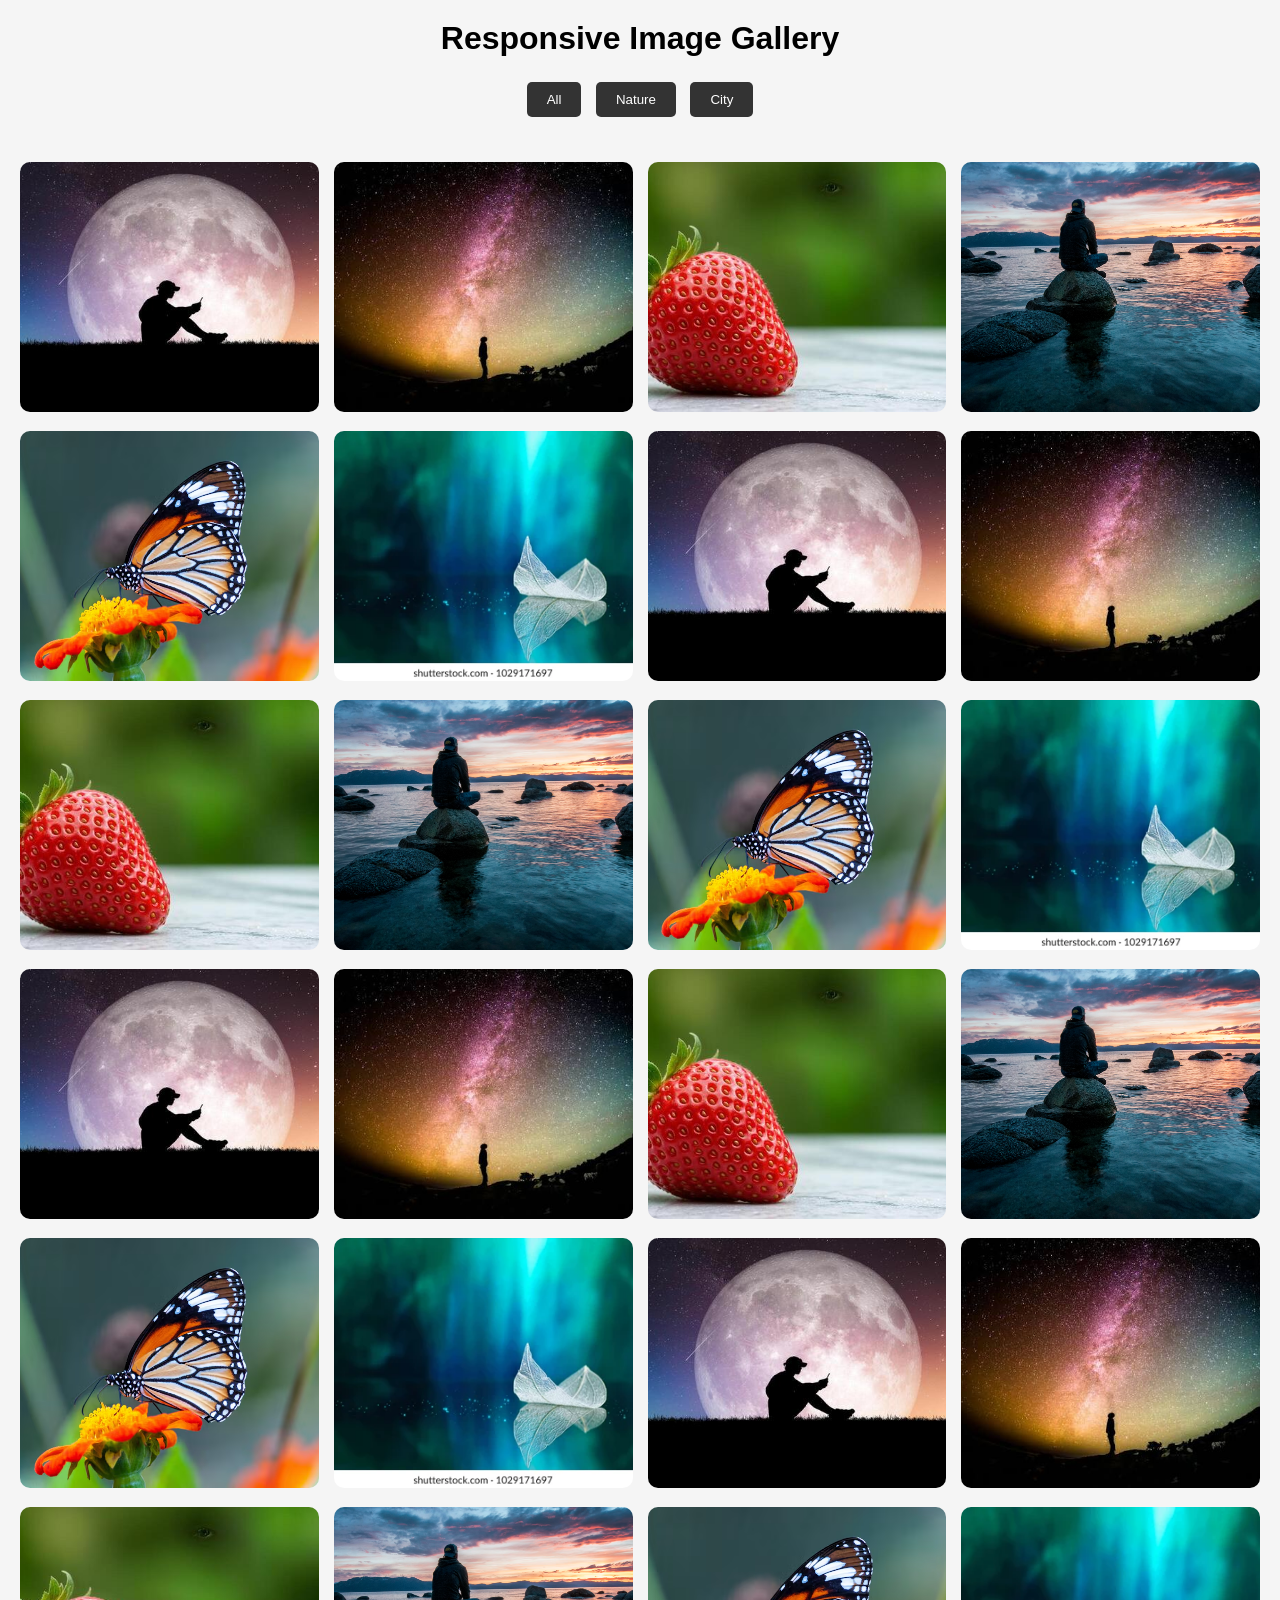
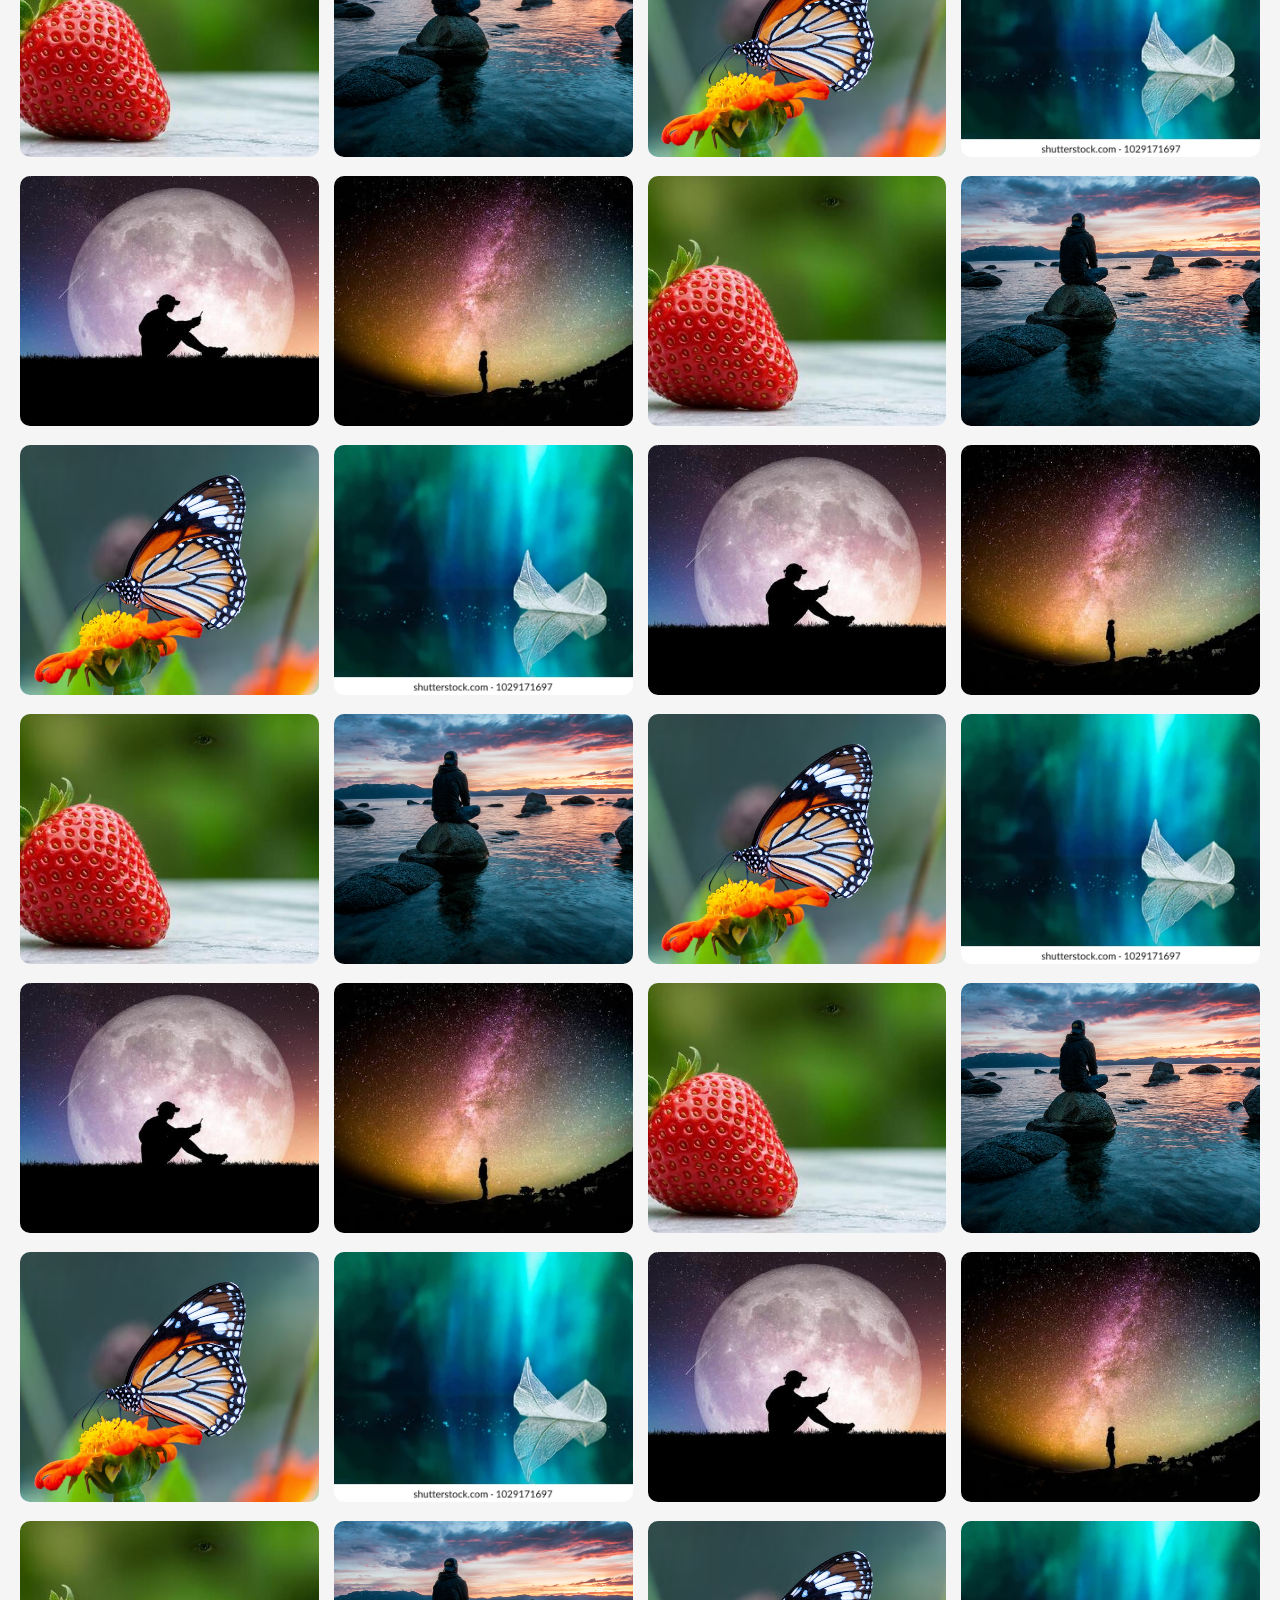
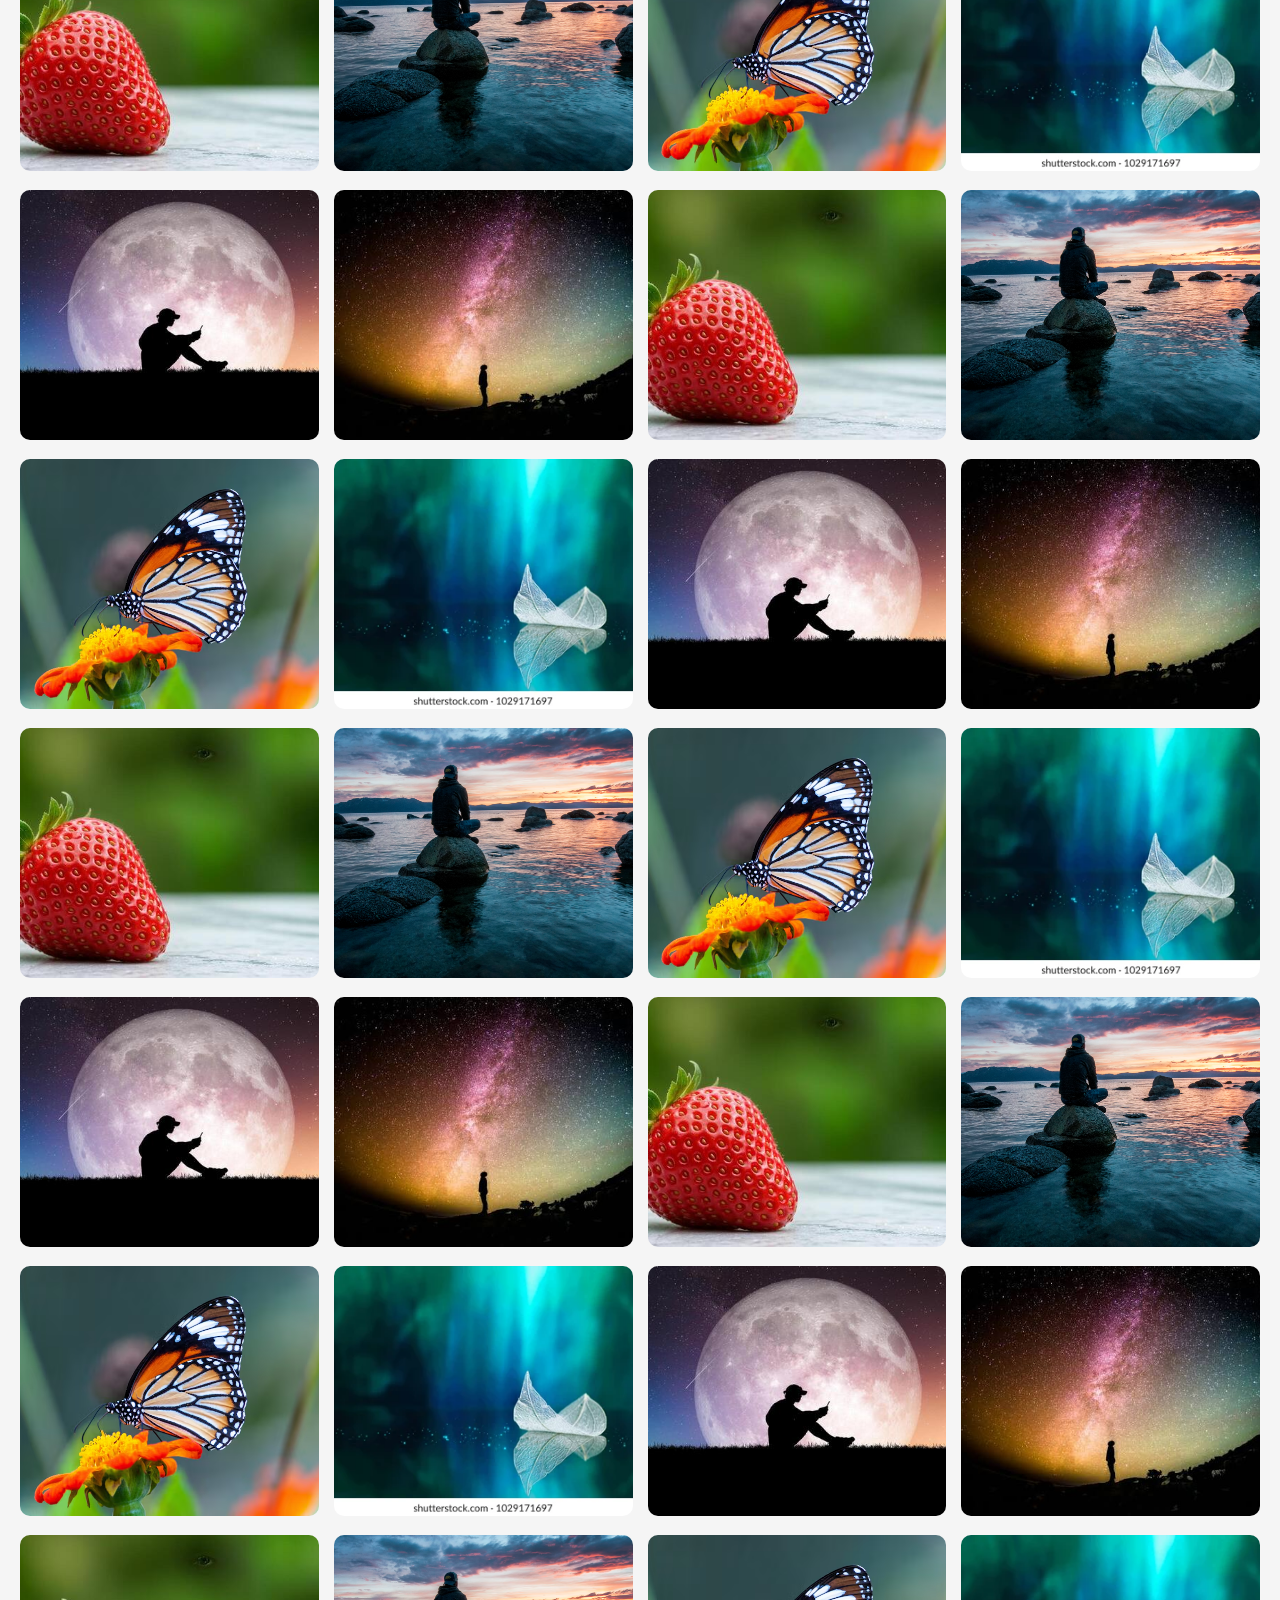
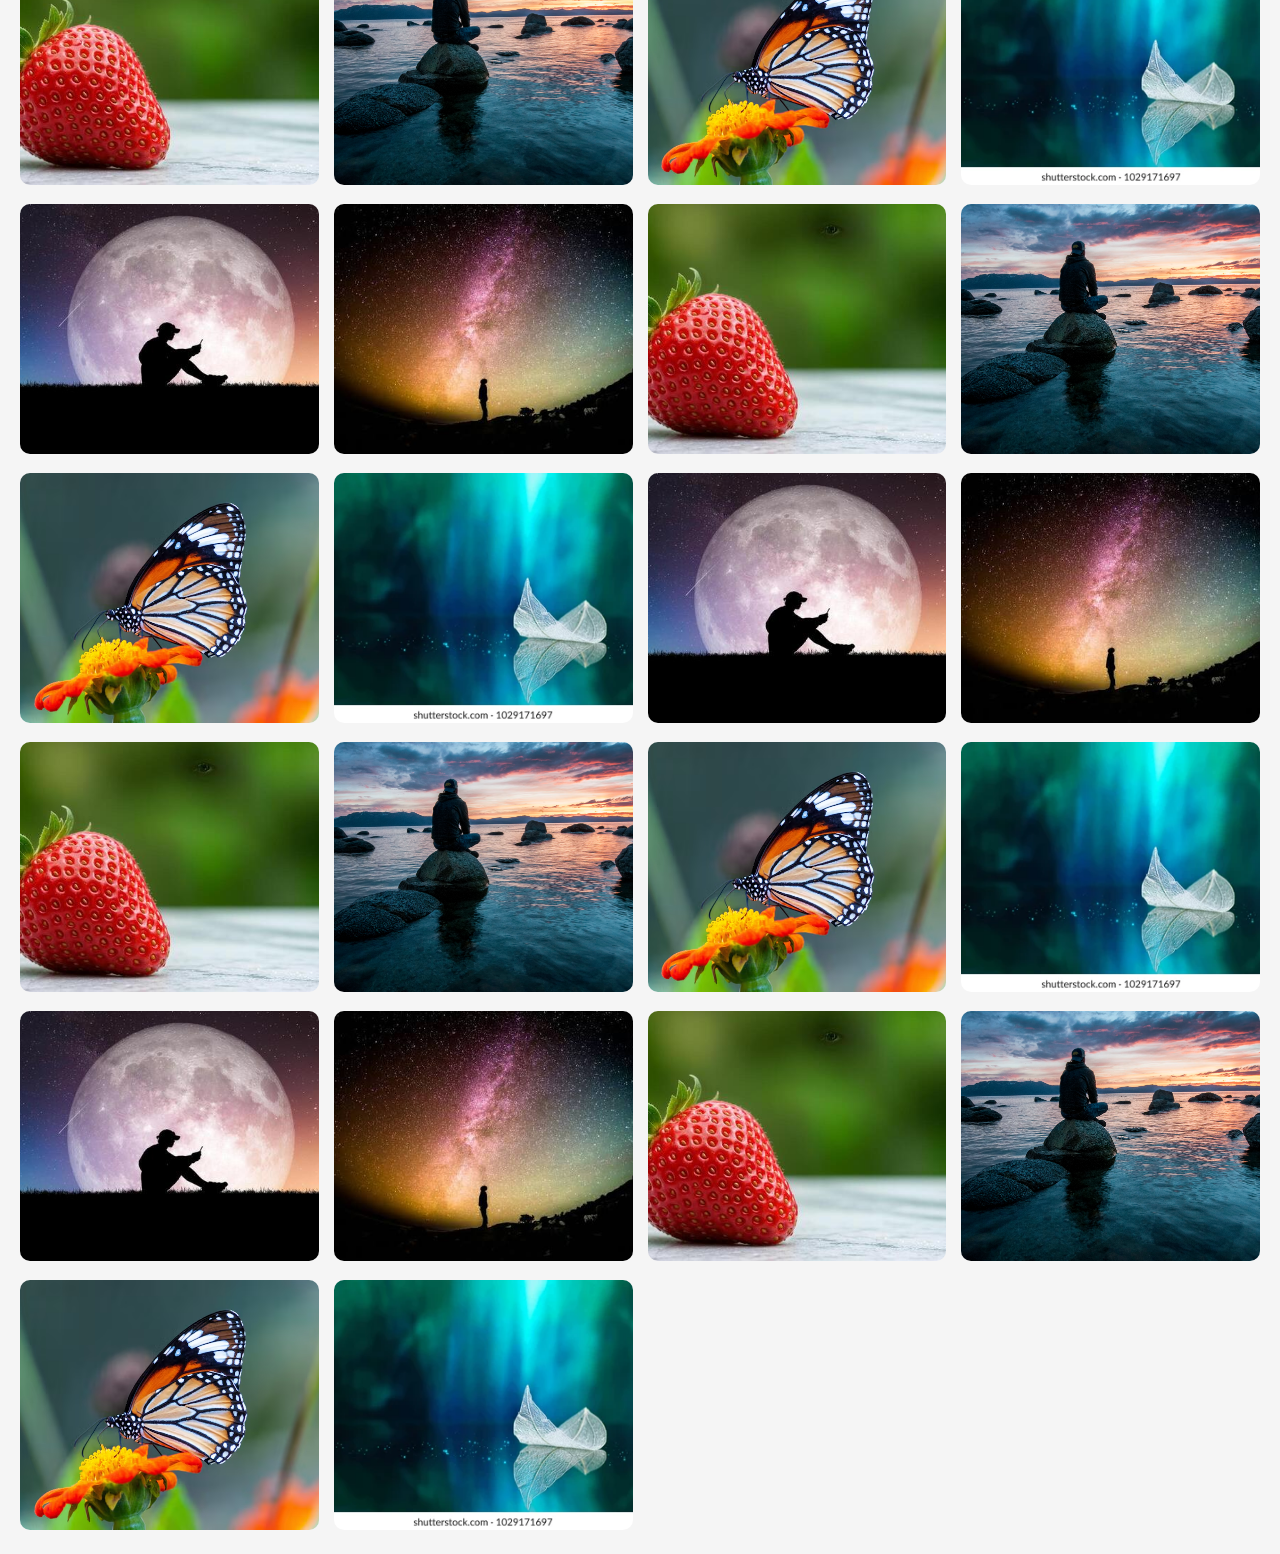
==== ImageGallery/index.html @ 82a5c600 "Add files via upload" ====
<!DOCTYPE html>
<html lang="en">
<head>
    <meta charset="UTF-8">
    <meta name="viewport" content="width=device-width, initial-scale=1.0">
    <title>Image Gallery</title>
    <link rel="stylesheet" href="style.css">
</head>
<body>

    <h1>Responsive Image Gallery</h1>

    <!-- Filter Buttons -->
    <div class="filters">
        <button onclick="filterImages('all')">All</button>
        <button onclick="filterImages('nature')">Nature</button>
        <button onclick="filterImages('city')">City</button>
    </div>

    <!-- Gallery -->
    <div class="gallery">

        <div class="image nature">
            <img src="images/img1.jpg" onclick="openLightbox(0)">
        </div>

        <div class="image city">
            <img src="images/img2.jpg" onclick="openLightbox(1)">
        </div>

        <div class="image nature">
            <img src="images/img3.jpg" onclick="openLightbox(2)">
        </div>

        <div class="image city">
            <img src="images/img4.avif" onclick="openLightbox(3)">
        </div>

        <div class="image nature">
            <img src="images/img5.avif" onclick="openLightbox(4)">
        </div>

        <div class="image city">
            <img src="images/img6.webp" onclick="openLightbox(5)">
        </div>
        <div class="image nature">
            <img src="images/img1.jpg" onclick="openLightbox(0)">
        </div>

        <div class="image city">
            <img src="images/img2.jpg" onclick="openLightbox(1)">
        </div>

        <div class="image nature">
            <img src="images/img3.jpg" onclick="openLightbox(2)">
        </div>

        <div class="image city">
            <img src="images/img4.avif" onclick="openLightbox(3)">
        </div>

        <div class="image nature">
            <img src="images/img5.avif" onclick="openLightbox(4)">
        </div>

        <div class="image city">
            <img src="images/img6.webp" onclick="openLightbox(5)">
        </div>
        <div class="image nature">
            <img src="images/img1.jpg" onclick="openLightbox(0)">
        </div>

        <div class="image city">
            <img src="images/img2.jpg" onclick="openLightbox(1)">
        </div>

        <div class="image nature">
            <img src="images/img3.jpg" onclick="openLightbox(2)">
        </div>

        <div class="image city">
            <img src="images/img4.avif" onclick="openLightbox(3)">
        </div>

        <div class="image nature">
            <img src="images/img5.avif" onclick="openLightbox(4)">
        </div>

        <div class="image city">
            <img src="images/img6.webp" onclick="openLightbox(5)">
        </div>
        <div class="image nature">
            <img src="images/img1.jpg" onclick="openLightbox(0)">
        </div>

        <div class="image city">
            <img src="images/img2.jpg" onclick="openLightbox(1)">
        </div>

        <div class="image nature">
            <img src="images/img3.jpg" onclick="openLightbox(2)">
        </div>

        <div class="image city">
            <img src="images/img4.avif" onclick="openLightbox(3)">
        </div>

        <div class="image nature">
            <img src="images/img5.avif" onclick="openLightbox(4)">
        </div>

        <div class="image city">
            <img src="images/img6.webp" onclick="openLightbox(5)">
        </div>
        <div class="image nature">
            <img src="images/img1.jpg" onclick="openLightbox(0)">
        </div>

        <div class="image city">
            <img src="images/img2.jpg" onclick="openLightbox(1)">
        </div>

        <div class="image nature">
            <img src="images/img3.jpg" onclick="openLightbox(2)">
        </div>

        <div class="image city">
            <img src="images/img4.avif" onclick="openLightbox(3)">
        </div>

        <div class="image nature">
            <img src="images/img5.avif" onclick="openLightbox(4)">
        </div>

        <div class="image city">
            <img src="images/img6.webp" onclick="openLightbox(5)">
        </div>
        <div class="image nature">
            <img src="images/img1.jpg" onclick="openLightbox(0)">
        </div>

        <div class="image city">
            <img src="images/img2.jpg" onclick="openLightbox(1)">
        </div>

        <div class="image nature">
            <img src="images/img3.jpg" onclick="openLightbox(2)">
        </div>

        <div class="image city">
            <img src="images/img4.avif" onclick="openLightbox(3)">
        </div>

        <div class="image nature">
            <img src="images/img5.avif" onclick="openLightbox(4)">
        </div>

        <div class="image city">
            <img src="images/img6.webp" onclick="openLightbox(5)">
        </div>
        <div class="image nature">
            <img src="images/img1.jpg" onclick="openLightbox(0)">
        </div>

        <div class="image city">
            <img src="images/img2.jpg" onclick="openLightbox(1)">
        </div>

        <div class="image nature">
            <img src="images/img3.jpg" onclick="openLightbox(2)">
        </div>

        <div class="image city">
            <img src="images/img4.avif" onclick="openLightbox(3)">
        </div>

        <div class="image nature">
            <img src="images/img5.avif" onclick="openLightbox(4)">
        </div>

        <div class="image city">
            <img src="images/img6.webp" onclick="openLightbox(5)">
        </div>
        <div class="image nature">
            <img src="images/img1.jpg" onclick="openLightbox(0)">
        </div>

        <div class="image city">
            <img src="images/img2.jpg" onclick="openLightbox(1)">
        </div>

        <div class="image nature">
            <img src="images/img3.jpg" onclick="openLightbox(2)">
        </div>

        <div class="image city">
            <img src="images/img4.avif" onclick="openLightbox(3)">
        </div>

        <div class="image nature">
            <img src="images/img5.avif" onclick="openLightbox(4)">
        </div>

        <div class="image city">
            <img src="images/img6.webp" onclick="openLightbox(5)">
        </div>
        <div class="image nature">
            <img src="images/img1.jpg" onclick="openLightbox(0)">
        </div>

        <div class="image city">
            <img src="images/img2.jpg" onclick="openLightbox(1)">
        </div>

        <div class="image nature">
            <img src="images/img3.jpg" onclick="openLightbox(2)">
        </div>

        <div class="image city">
            <img src="images/img4.avif" onclick="openLightbox(3)">
        </div>

        <div class="image nature">
            <img src="images/img5.avif" onclick="openLightbox(4)">
        </div>

        <div class="image city">
            <img src="images/img6.webp" onclick="openLightbox(5)">
        </div>
        <div class="image nature">
            <img src="images/img1.jpg" onclick="openLightbox(0)">
        </div>

        <div class="image city">
            <img src="images/img2.jpg" onclick="openLightbox(1)">
        </div>

        <div class="image nature">
            <img src="images/img3.jpg" onclick="openLightbox(2)">
        </div>

        <div class="image city">
            <img src="images/img4.avif" onclick="openLightbox(3)">
        </div>

        <div class="image nature">
            <img src="images/img5.avif" onclick="openLightbox(4)">
        </div>

        <div class="image city">
            <img src="images/img6.webp" onclick="openLightbox(5)">
        </div>
        <div class="image nature">
            <img src="images/img1.jpg" onclick="openLightbox(0)">
        </div>

        <div class="image city">
            <img src="images/img2.jpg" onclick="openLightbox(1)">
        </div>

        <div class="image nature">
            <img src="images/img3.jpg" onclick="openLightbox(2)">
        </div>

        <div class="image city">
            <img src="images/img4.avif" onclick="openLightbox(3)">
        </div>

        <div class="image nature">
            <img src="images/img5.avif" onclick="openLightbox(4)">
        </div>

        <div class="image city">
            <img src="images/img6.webp" onclick="openLightbox(5)">
        </div>
        <div class="image nature">
            <img src="images/img1.jpg" onclick="openLightbox(0)">
        </div>

        <div class="image city">
            <img src="images/img2.jpg" onclick="openLightbox(1)">
        </div>

        <div class="image nature">
            <img src="images/img3.jpg" onclick="openLightbox(2)">
        </div>

        <div class="image city">
            <img src="images/img4.avif" onclick="openLightbox(3)">
        </div>

        <div class="image nature">
            <img src="images/img5.avif" onclick="openLightbox(4)">
        </div>

        <div class="image city">
            <img src="images/img6.webp" onclick="openLightbox(5)">
        </div>
        <div class="image nature">
            <img src="images/img1.jpg" onclick="openLightbox(0)">
        </div>

        <div class="image city">
            <img src="images/img2.jpg" onclick="openLightbox(1)">
        </div>

        <div class="image nature">
            <img src="images/img3.jpg" onclick="openLightbox(2)">
        </div>

        <div class="image city">
            <img src="images/img4.avif" onclick="openLightbox(3)">
        </div>

        <div class="image nature">
            <img src="images/img5.avif" onclick="openLightbox(4)">
        </div>

        <div class="image city">
            <img src="images/img6.webp" onclick="openLightbox(5)">
        </div>
        <div class="image nature">
            <img src="images/img1.jpg" onclick="openLightbox(0)">
        </div>

        <div class="image city">
            <img src="images/img2.jpg" onclick="openLightbox(1)">
        </div>

        <div class="image nature">
            <img src="images/img3.jpg" onclick="openLightbox(2)">
        </div>

        <div class="image city">
            <img src="images/img4.avif" onclick="openLightbox(3)">
        </div>

        <div class="image nature">
            <img src="images/img5.avif" onclick="openLightbox(4)">
        </div>

        <div class="image city">
            <img src="images/img6.webp" onclick="openLightbox(5)">
        </div>
        <div class="image nature">
            <img src="images/img1.jpg" onclick="openLightbox(0)">
        </div>

        <div class="image city">
            <img src="images/img2.jpg" onclick="openLightbox(1)">
        </div>

        <div class="image nature">
            <img src="images/img3.jpg" onclick="openLightbox(2)">
        </div>

        <div class="image city">
            <img src="images/img4.avif" onclick="openLightbox(3)">
        </div>

        <div class="image nature">
            <img src="images/img5.avif" onclick="openLightbox(4)">
        </div>

        <div class="image city">
            <img src="images/img6.webp" onclick="openLightbox(5)">
        </div>

    </div>

    <!-- Lightbox -->
    <div id="lightbox">

        <span class="close" onclick="closeLightbox()">&times;</span>

        <button class="prev" onclick="changeImage(-1)">&#10094;</button>

        <img id="lightbox-img">

        <button class="next" onclick="changeImage(1)">&#10095;</button>

    </div>

    <script src="script.js"></script>

</body>
</html>
---- ImageGallery/style.css ----
*{
    margin:0;
    padding:0;
    box-sizing:border-box;
    font-family:Arial, sans-serif;
}

body{
    background:#f5f5f5;
    text-align:center;
}

h1{
    margin:20px;
}

.filters{
    margin-bottom:20px;
}

.filters button{
    padding:10px 20px;
    margin:5px;
    border:none;
    background:#333;
    color:white;
    cursor:pointer;
    border-radius:5px;
    transition:.3s;
}

.filters button:hover{
    background:#ff5722;
}

.gallery{
    display:grid;
    grid-template-columns:repeat(auto-fit,minmax(250px,1fr));
    gap:15px;
    padding:20px;
}

.image{
    overflow:hidden;
}

.image img{
    width:100%;
    height:250px;
    object-fit:cover;
    cursor:pointer;
    transition:0.4s;
    border-radius:10px;
}

.image img:hover{
    transform:scale(1.08);
    filter:brightness(80%);
}

/* Lightbox */

#lightbox{
    display:none;
    position:fixed;
    top:0;
    left:0;
    width:100%;
    height:100%;
    background:rgba(0,0,0,.9);
    justify-content:center;
    align-items:center;
    z-index:999;
}

#lightbox img{
    width:70%;
    max-width:800px;
    border-radius:10px;
}

.close{
    position:absolute;
    top:20px;
    right:40px;
    color:white;
    font-size:40px;
    cursor:pointer;
}

.prev,.next{
    position:absolute;
    top:50%;
    transform:translateY(-50%);
    background:none;
    border:none;
    color:white;
    font-size:40px;
    cursor:pointer;
    padding:20px;
}

.prev{
    left:30px;
}

.next{
    right:30px;
}

/* Responsive */

@media(max-width:768px){

    #lightbox img{
        width:90%;
    }

    .prev,.next{
        font-size:30px;
    }

}
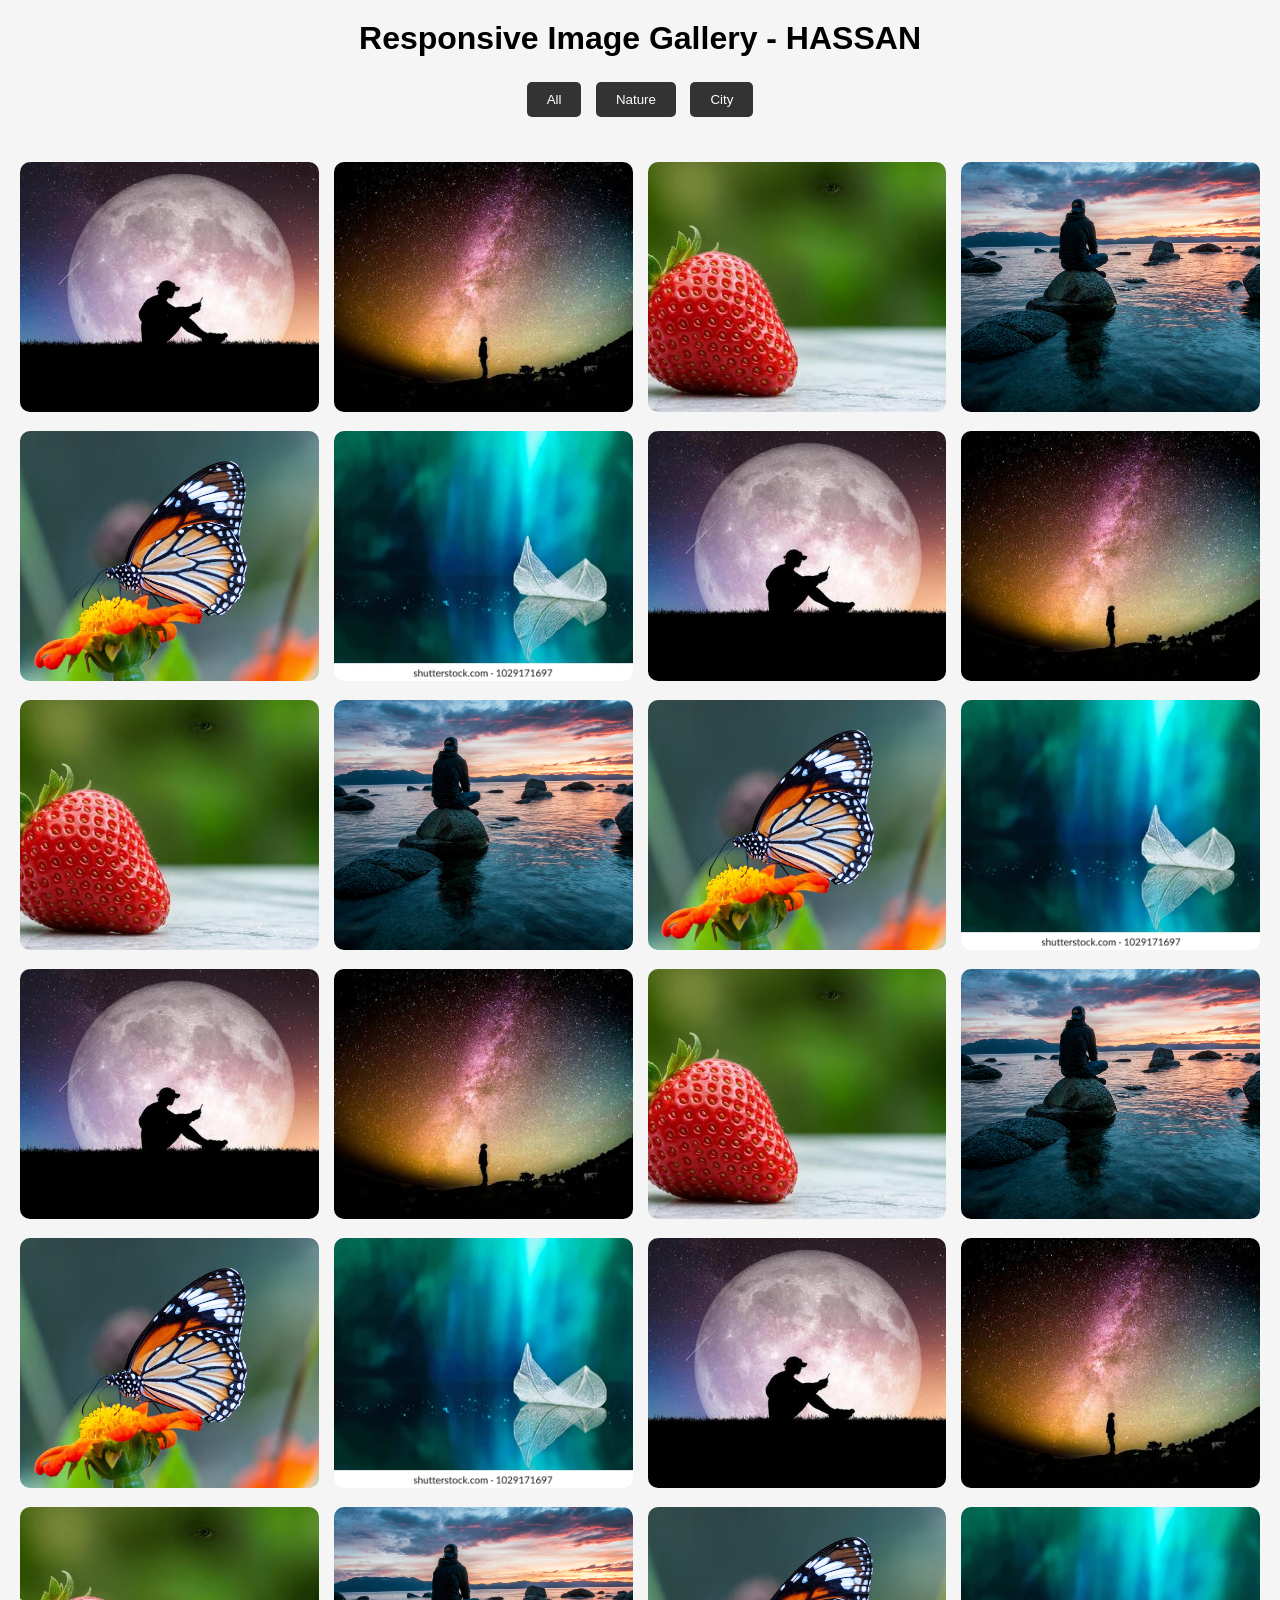
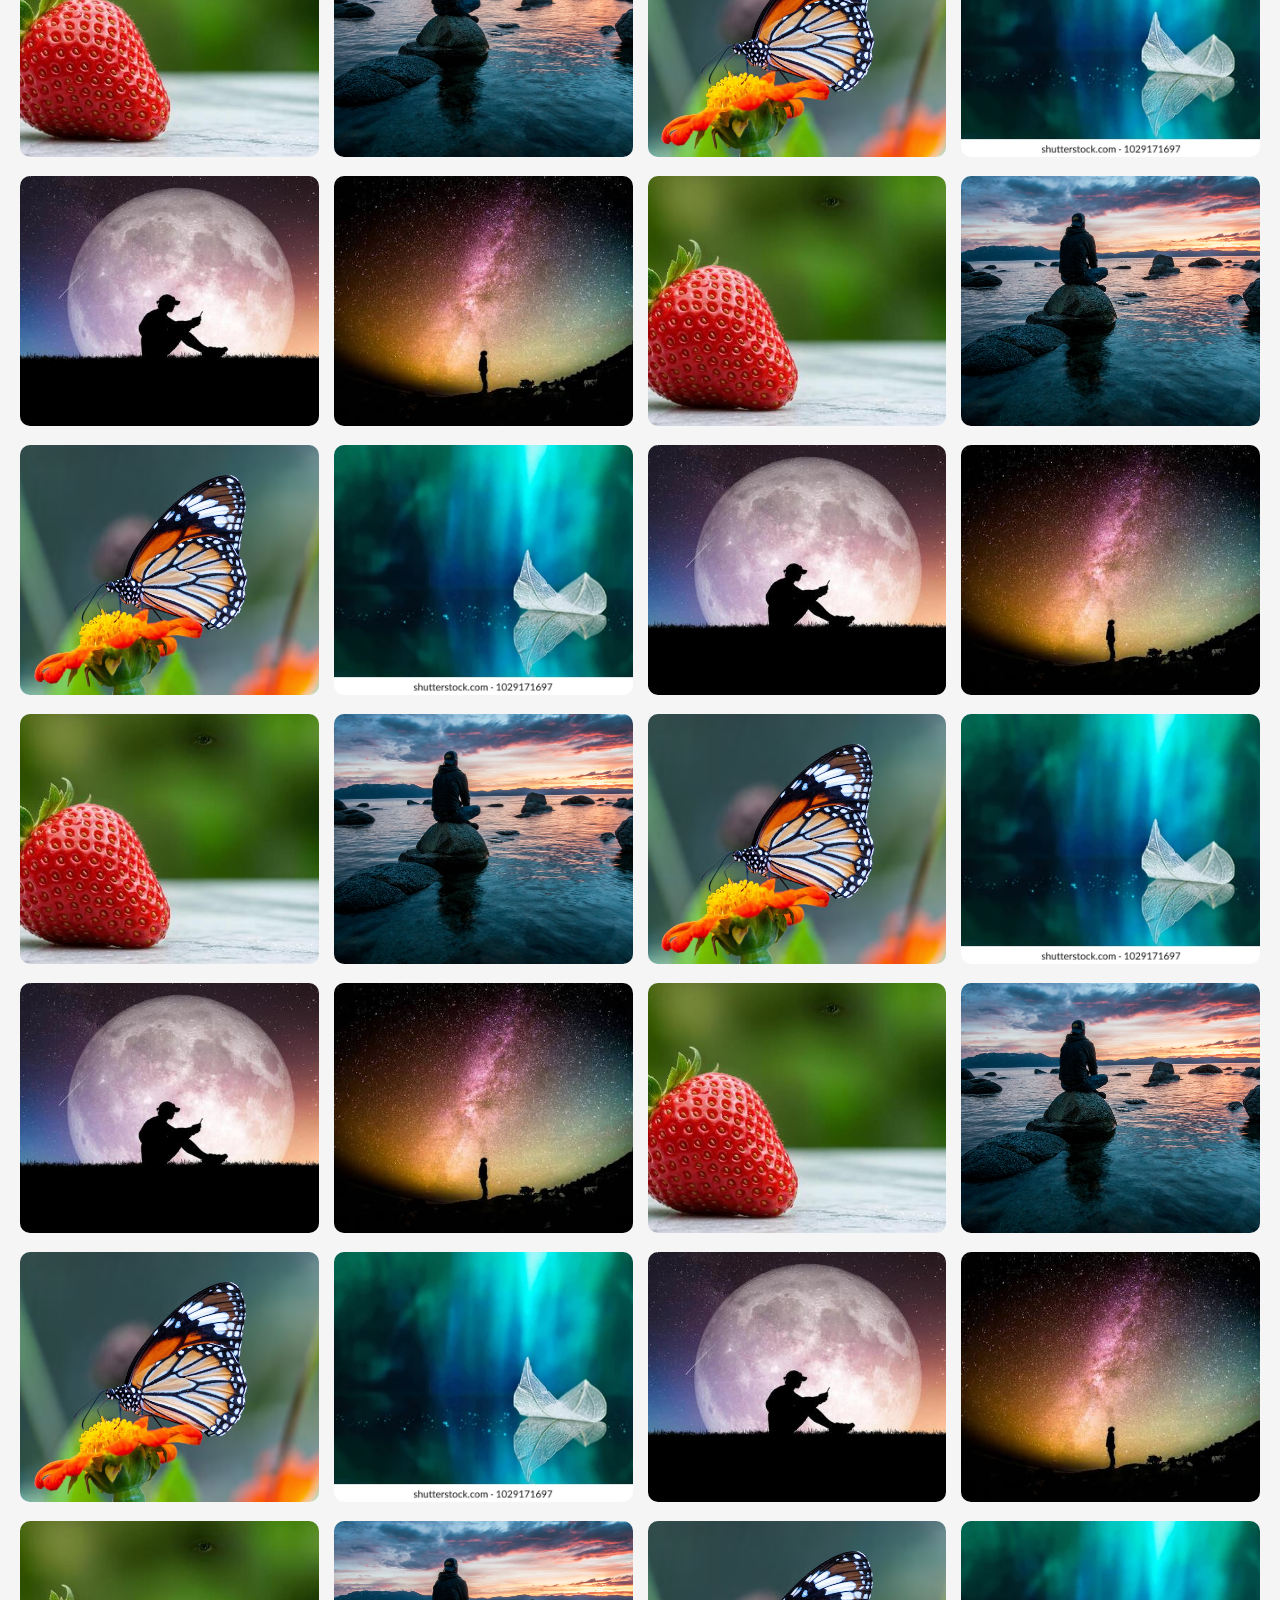
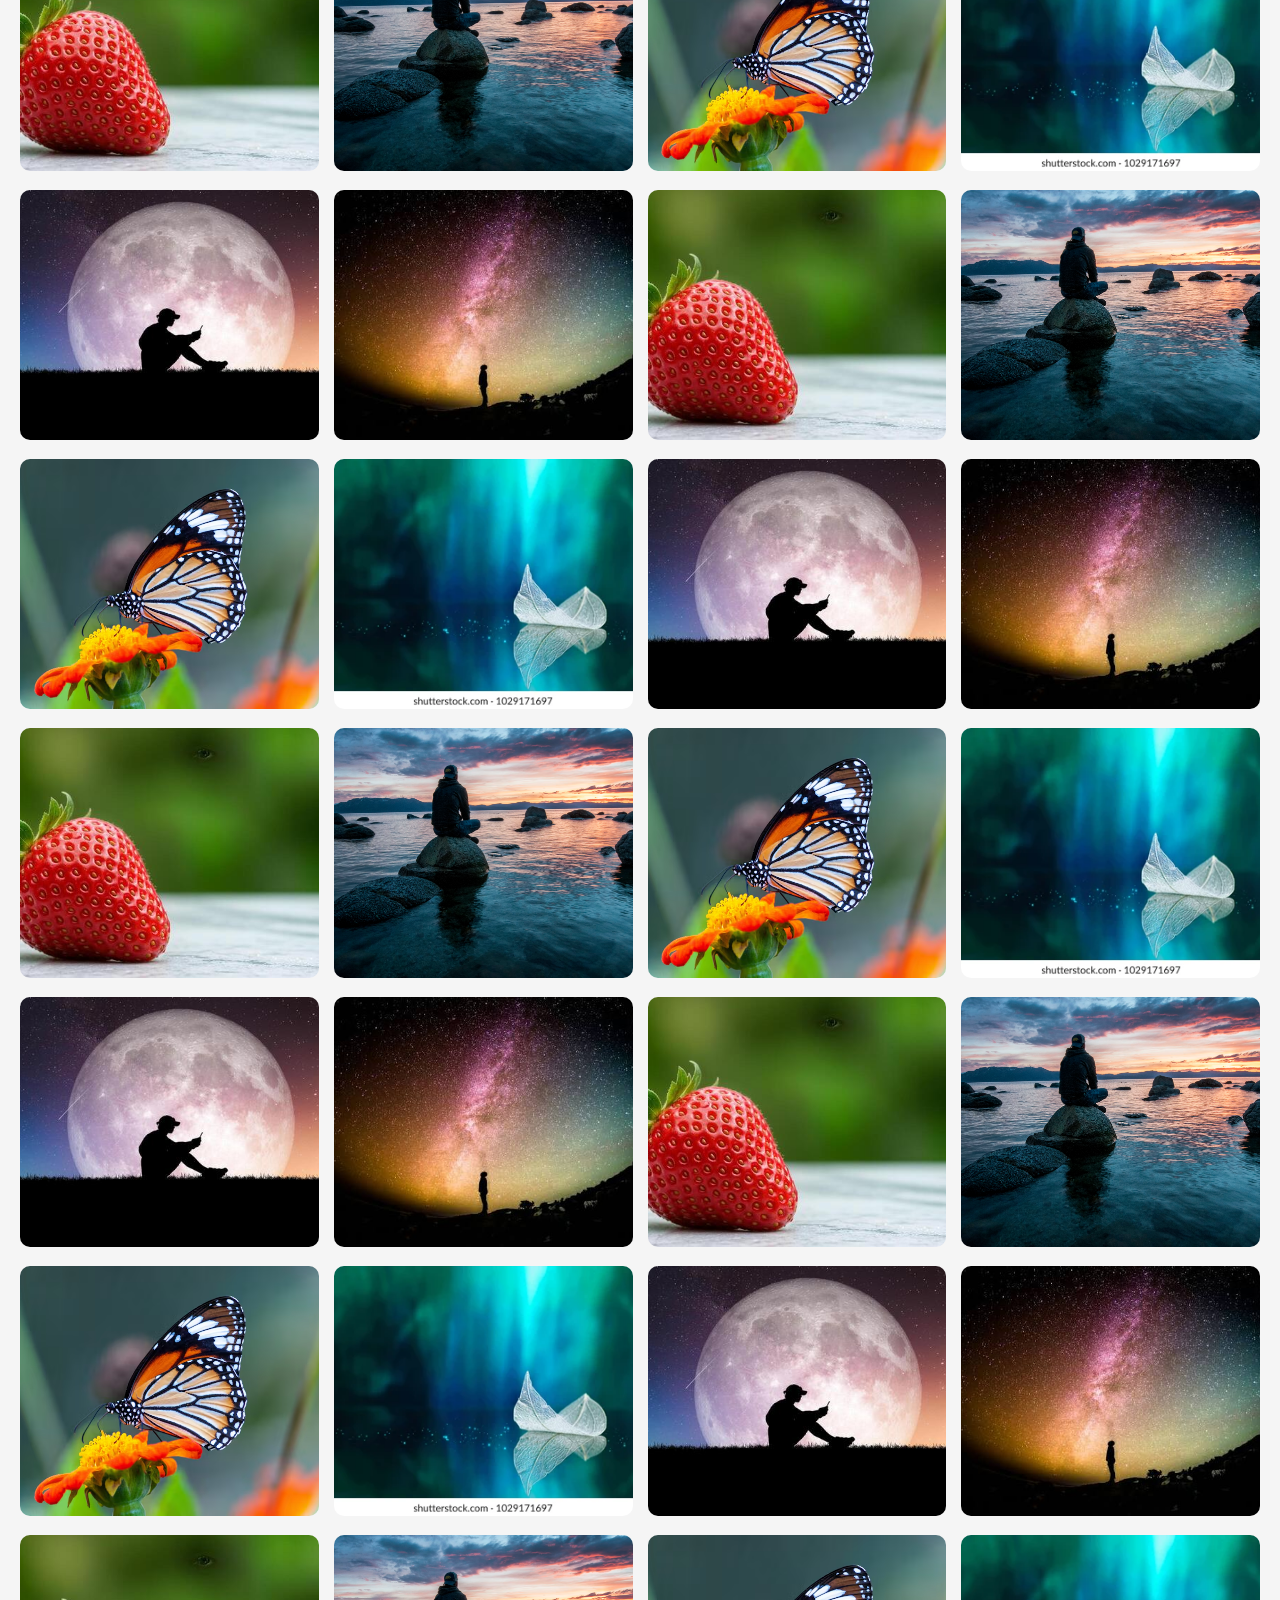
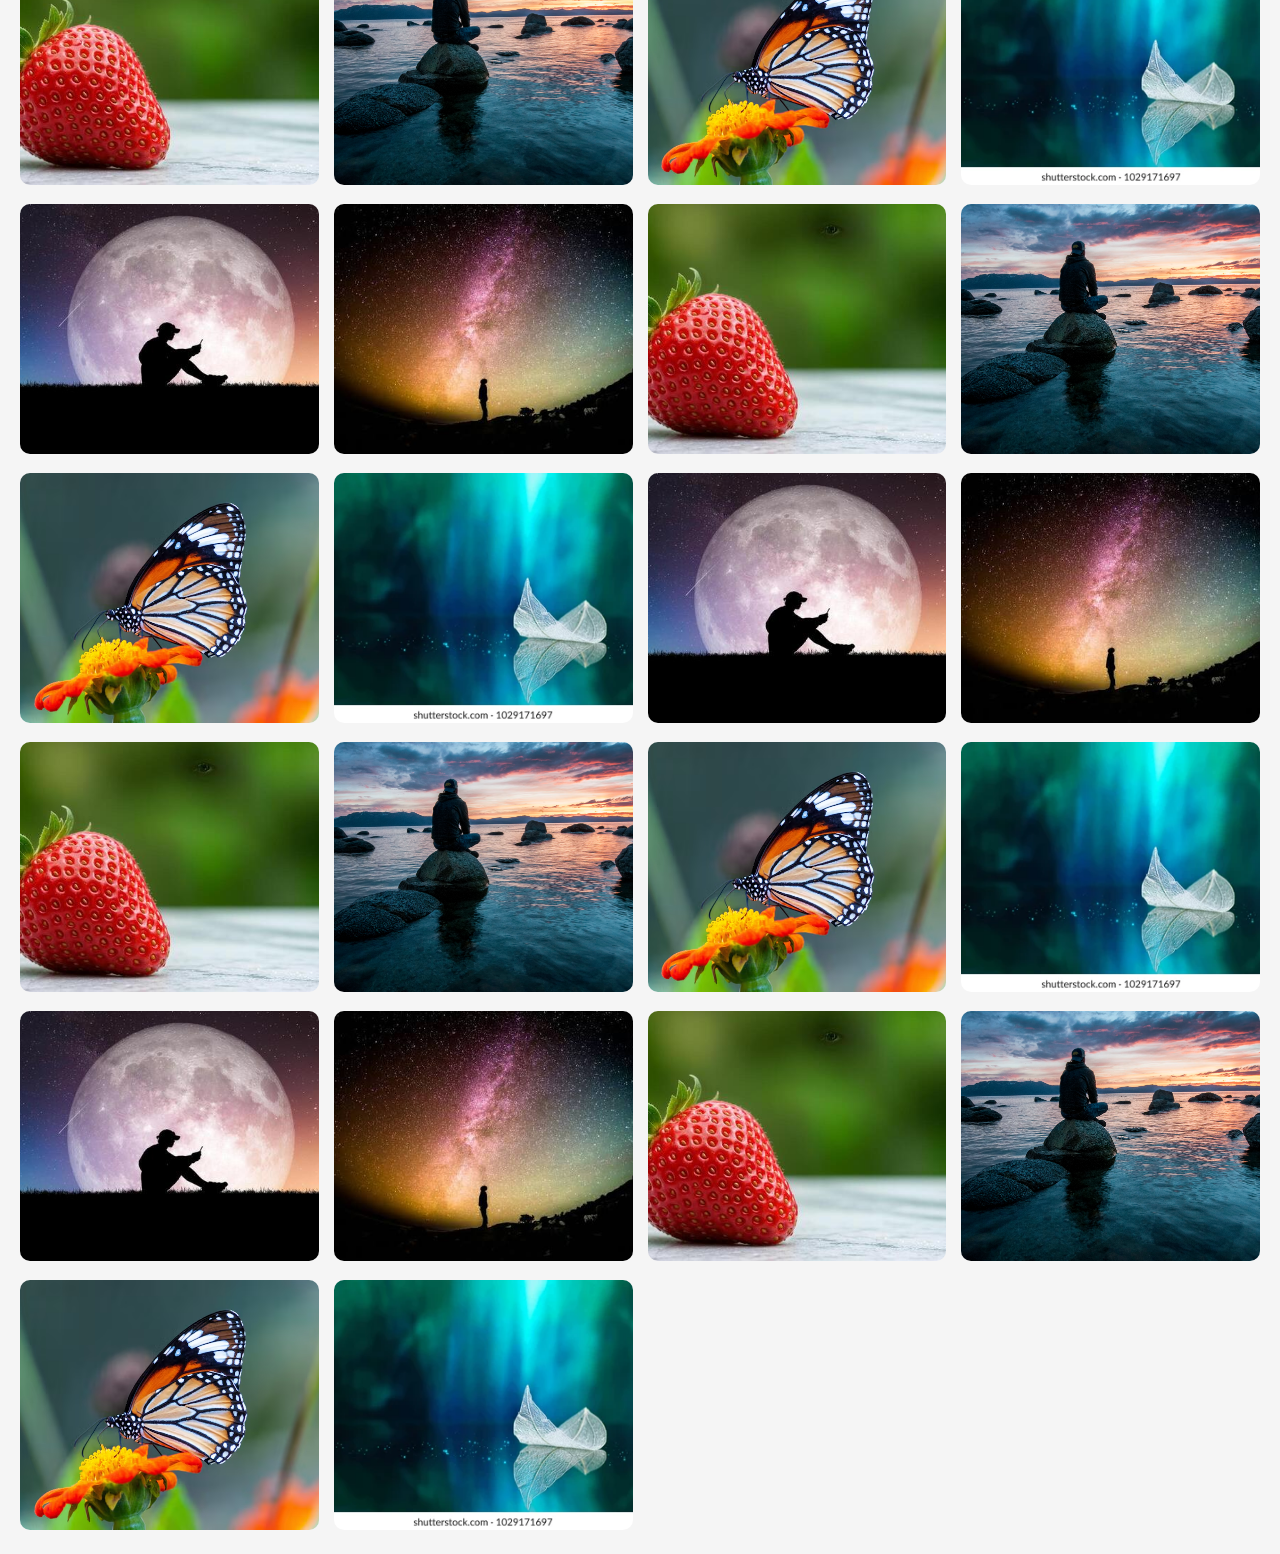
==== commit a1755e00: "Image gallery project completed" ====
--- a/ImageGallery/index.html
+++ b/ImageGallery/index.html
@@ -8,7 +8,7 @@
 </head>
 <body>
 
-    <h1>Responsive Image Gallery</h1>
+    <h1>Responsive Image Gallery - HASSAN</h1>
 
     <!-- Filter Buttons -->
     <div class="filters">
